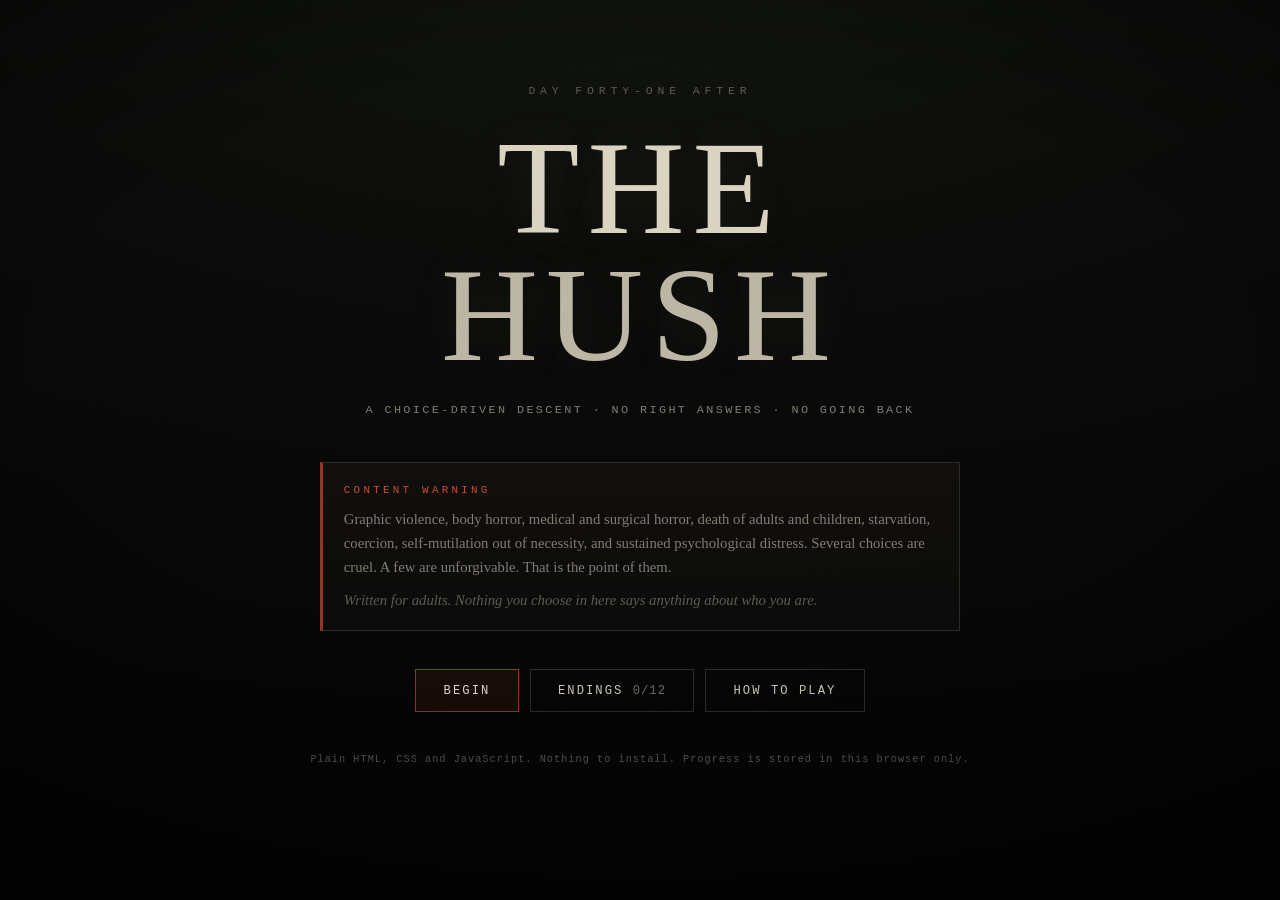
==== ZombieChoiceAdventure/index.html @ 377109f4 "Unpack initial game project Co-authored-by: AL42-M <342419090+AL42-M@users.noreply.github.com>" ====
<!DOCTYPE html>
<html lang="en">
<head>
<meta charset="utf-8" />
<meta name="viewport" content="width=device-width, initial-scale=1, viewport-fit=cover" />
<title>THE HUSH — A Zombie Apocalypse Adventure</title>
<meta name="description" content="A choice-driven survival horror narrative set forty-one days after the Hush." />
<link rel="icon" href="data:image/svg+xml,%3Csvg xmlns='http://www.w3.org/2000/svg' viewBox='0 0 32 32'%3E%3Crect width='32' height='32' fill='%230b0c0b'/%3E%3Ccircle cx='11' cy='13' r='3' fill='%23c9c2b2'/%3E%3Ccircle cx='21' cy='13' r='3' fill='%23c9c2b2'/%3E%3Cpath d='M9 22q7 4 14 0' stroke='%238b2f24' stroke-width='2.2' fill='none' stroke-linecap='round'/%3E%3C/svg%3E" />
<link rel="stylesheet" href="style.css" />
</head>
<body data-screen="title">

<div id="grain" aria-hidden="true"></div>
<div id="vignette" aria-hidden="true"></div>
<div id="pulse" aria-hidden="true"></div>

<!-- ============================== TITLE ============================== -->
<section id="title-screen" class="screen is-active" aria-label="Title screen">
  <div class="title-wrap">
    <p class="kicker">Day forty-one after</p>
    <h1 class="game-title" aria-label="The Hush">
      <span class="t-word">THE</span><span class="t-word t-hum">HUSH</span>
    </h1>
    <p class="subtitle">A choice-driven descent &middot; no right answers &middot; no going back</p>

    <div class="warning" role="note">
      <h2>Content warning</h2>
      <p>Graphic violence, body horror, medical and surgical horror, death of adults and children,
        starvation, coercion, self-mutilation out of necessity, and sustained psychological distress.
        Several choices are cruel. A few are unforgivable. That is the point of them.</p>
      <p class="warning-foot">Written for adults. Nothing you choose in here says anything about who you are.</p>
    </div>

    <div class="title-actions">
      <button id="btn-continue" class="btn btn-ghost" type="button" hidden>Continue <span class="btn-sub" id="continue-sub"></span></button>
      <button id="btn-begin" class="btn btn-primary" type="button">Begin</button>
      <button id="btn-endings-title" class="btn btn-ghost" type="button">Endings <span class="btn-sub" id="endings-count">0/12</span></button>
      <button id="btn-help-title" class="btn btn-ghost" type="button">How to play</button>
    </div>

    <p class="credit">Plain HTML, CSS and JavaScript. Nothing to install. Progress is stored in this browser only.</p>
  </div>
</section>

<!-- ============================== GAME =============================== -->
<section id="game-screen" class="screen" aria-label="Game">

  <header id="hud">
    <div class="hud-left">
      <div class="chapter" id="hud-chapter">I &mdash; The Hush</div>
      <div class="place" id="hud-place">Rosco Drug &amp; Sundry</div>
    </div>
    <div class="hud-right">
      <button class="icon-btn" id="btn-journal" type="button" title="Journal (J)">Journal</button>
      <button class="icon-btn" id="btn-keepsakes" type="button" title="Keepsakes (K)">Keepsakes</button>
      <button class="icon-btn" id="btn-sound" type="button" title="Ambience (M)" aria-pressed="false">Sound: off</button>
      <button class="icon-btn" id="btn-menu" type="button" title="Menu (Esc)">Menu</button>
    </div>
  </header>

  <div id="status" aria-label="Your condition">
    <div class="stat" data-stat="health">
      <div class="stat-head"><span class="stat-name">Body</span><span class="stat-word" id="w-health">Whole</span></div>
      <div class="meter"><i id="m-health"></i></div>
    </div>
    <div class="stat" data-stat="infection">
      <div class="stat-head"><span class="stat-name">Blood</span><span class="stat-word" id="w-infection">Clean</span></div>
      <div class="meter meter-infect"><i id="m-infection"></i></div>
    </div>
    <div class="stat" data-stat="humanity">
      <div class="stat-head"><span class="stat-name">Self</span><span class="stat-word" id="w-humanity">Still a person</span></div>
      <div class="meter meter-self"><i id="m-humanity"></i></div>
    </div>
    <div class="stat" data-stat="trauma">
      <div class="stat-head"><span class="stat-name">Weight</span><span class="stat-word" id="w-trauma">Bearable</span></div>
      <div class="meter meter-weight"><i id="m-trauma"></i></div>
    </div>
  </div>

  <div id="party-strip" aria-label="Who is still with you"></div>

  <main id="stage">
    <article id="passage" aria-live="polite"></article>
    <button id="skip-hint" class="skip-hint" type="button" hidden>click to finish the text</button>
    <nav id="choices" aria-label="Your choices"></nav>
  </main>

  <div id="toasts" aria-live="polite"></div>
</section>

<!-- ============================= ENDING ============================== -->
<section id="end-screen" class="screen" aria-label="Ending">
  <div class="end-wrap">
    <p class="end-kicker" id="end-kicker">An ending</p>
    <h2 class="end-title" id="end-title"></h2>
    <div class="end-body" id="end-body"></div>
    <div class="end-stats" id="end-stats"></div>
    <div class="end-keepsakes" id="end-keepsakes"></div>
    <div class="title-actions">
      <button class="btn btn-primary" id="btn-again" type="button">Begin again</button>
      <button class="btn btn-ghost" id="btn-rewind" type="button">Step back one choice</button>
      <button class="btn btn-ghost" id="btn-endings-end" type="button">Endings found</button>
      <button class="btn btn-ghost" id="btn-title" type="button">Title screen</button>
    </div>
  </div>
</section>

<!-- ============================= PANELS ============================== -->
<div id="overlay" class="overlay" hidden>
  <div class="panel" role="dialog" aria-modal="true" aria-labelledby="panel-title">
    <div class="panel-head">
      <h2 id="panel-title">Journal</h2>
      <button class="icon-btn" id="btn-close-panel" type="button" aria-label="Close">Close</button>
    </div>
    <div class="panel-body" id="panel-body"></div>
  </div>
</div>

<script src="audio.js"></script>
<script src="story-core.js"></script>
<script src="story-act1.js"></script>
<script src="story-act2.js"></script>
<script src="story-act3.js"></script>
<script src="story-endings.js"></script>
<script src="engine.js"></script>
</body>
</html>
---- ZombieChoiceAdventure/style.css ----
/* ============================================================
   THE HUSH — stylesheet
   Dark, grainy, clinical-rot palette. No external assets.
   ============================================================ */

:root{
  --bg:          #080908;
  --bg-2:        #0e100e;
  --panel:       #121412;
  --panel-2:     #171a17;
  --line:        #272b26;
  --line-soft:   #1d211c;

  --ink:         #cac4b5;
  --ink-bright:  #e9e3d4;
  --muted:       #7b776c;
  --muted-2:     #5a574f;

  --blood:       #8e3326;
  --blood-lit:   #c04a33;
  --rot:         #8d9a55;
  --cold:        #6f8697;
  --bruise:      #7a6186;
  --bone:        #d8d1bd;

  --serif: "Iowan Old Style", "Palatino Linotype", Palatino, "Book Antiqua", Georgia, "Times New Roman", serif;
  --mono: ui-monospace, "Cascadia Mono", "Segoe UI Mono", Consolas, "Liberation Mono", monospace;

  --ease: cubic-bezier(.22,.61,.36,1);
}

*,*::before,*::after{ box-sizing:border-box; }

/* The engine shows and hides the overlay, the skip prompt and the title buttons
   through the hidden property. Component rules below set their own display, and
   an author display always beats the user agent's [hidden] rule, so state it here. */
[hidden]{ display:none !important; }

html,body{ height:100%; }

body{
  margin:0;
  background:
    radial-gradient(130% 90% at 50% -10%, #11140f 0%, var(--bg) 58%, #040504 100%);
  background-attachment:fixed;
  color:var(--ink);
  font-family:var(--serif);
  font-size:clamp(16px, 0.62vw + 14.2px, 19px);
  line-height:1.72;
  -webkit-font-smoothing:antialiased;
  text-rendering:optimizeLegibility;
  overflow-x:hidden;
}

/* ---------------------- atmosphere layers ---------------------- */

#grain,#vignette,#pulse{ position:fixed; inset:-50px; pointer-events:none; z-index:9000; }

#grain{
  opacity:.5;
  mix-blend-mode:overlay;
  background-image:url("data:image/svg+xml;utf8,\
<svg xmlns='http://www.w3.org/2000/svg' width='220' height='220'>\
<filter id='n'><feTurbulence type='fractalNoise' baseFrequency='.85' numOctaves='3' stitchTiles='stitch'/>\
<feColorMatrix type='saturate' values='0'/></filter>\
<rect width='220' height='220' filter='url(%23n)' opacity='.42'/></svg>");
  animation:grain 900ms steps(3) infinite;
}
@keyframes grain{
  0%{ transform:translate(0,0) }
  33%{ transform:translate(-14px,9px) }
  66%{ transform:translate(11px,-7px) }
  100%{ transform:translate(0,0) }
}

#vignette{
  background:radial-gradient(118% 82% at 50% 42%, rgba(0,0,0,0) 38%, rgba(0,0,0,.62) 82%, rgba(0,0,0,.93) 100%);
  z-index:9001;
}

#pulse{ z-index:8999; opacity:0; transition:opacity .5s var(--ease); }
body.flash-blood #pulse{ background:radial-gradient(110% 80% at 50% 50%, rgba(160,36,20,0) 42%, rgba(150,30,18,.5) 100%); opacity:1; transition-duration:.08s; }
body.flash-rot   #pulse{ background:radial-gradient(110% 80% at 50% 50%, rgba(120,140,50,0) 42%, rgba(110,130,46,.42) 100%); opacity:1; transition-duration:.08s; }
body.flash-cold  #pulse{ background:radial-gradient(110% 80% at 50% 50%, rgba(60,80,110,0) 42%, rgba(55,75,105,.42) 100%); opacity:1; transition-duration:.08s; }

/* infection creep: the whole page sours as the blood turns */
body[data-infect="2"]{ filter:saturate(.9) hue-rotate(-4deg); }
body[data-infect="3"]{ filter:saturate(.78) hue-rotate(-9deg) contrast(1.04); }
body[data-infect="4"]{ filter:saturate(.62) hue-rotate(-15deg) contrast(1.09) brightness(.95); }
body[data-infect="5"]{ filter:saturate(.48) hue-rotate(-22deg) contrast(1.14) brightness(.9); }

/* ---------------------- screens ---------------------- */

.screen{ display:none; position:relative; z-index:10; }
.screen.is-active{ display:block; animation:fadein .7s var(--ease) both; }
@keyframes fadein{ from{opacity:0} to{opacity:1} }

/* ---------------------- title ---------------------- */

.title-wrap{
  max-width:46rem; margin:0 auto;
  padding:clamp(2.5rem,9vh,6rem) 1.4rem 4rem;
  text-align:center;
}
.kicker{
  font-family:var(--mono); font-size:.72rem; letter-spacing:.42em; text-transform:uppercase;
  color:var(--muted-2); margin:0 0 1.6rem;
}
.game-title{
  margin:0; font-weight:400; line-height:.92;
  font-size:clamp(3.6rem,15vw,8.4rem);
  letter-spacing:.06em;
  display:flex; flex-direction:column; align-items:center; gap:.02em;
}
.t-word{ color:var(--bone); text-shadow:0 0 44px rgba(190,180,150,.1); }
.t-hum{
  color:#b9b2a0;
  animation:hum 7s ease-in-out infinite;
}
@keyframes hum{
  0%,100%{ opacity:1; letter-spacing:.06em; text-shadow:0 0 40px rgba(190,180,150,.08) }
  47%    { opacity:.82; letter-spacing:.1em;  text-shadow:0 0 70px rgba(140,160,80,.22), 2px 0 0 rgba(140,50,35,.3), -2px 0 0 rgba(70,100,120,.25) }
}
.subtitle{
  font-family:var(--mono); font-size:.74rem; letter-spacing:.2em; text-transform:uppercase;
  color:var(--muted); margin:1.5rem 0 2.6rem;
}

.warning{
  border:1px solid var(--line); border-left:3px solid var(--blood);
  background:linear-gradient(180deg, rgba(20,16,15,.75), rgba(12,13,12,.6));
  padding:1.1rem 1.3rem; text-align:left; margin:0 auto 2.4rem; max-width:40rem;
}
.warning h2{
  margin:0 0 .55rem; font-family:var(--mono); font-size:.68rem; letter-spacing:.3em;
  text-transform:uppercase; color:var(--blood-lit); font-weight:400;
}
.warning p{ margin:0 0 .6rem; font-size:.92rem; color:var(--muted); line-height:1.6; }
.warning p:last-child{ margin-bottom:0; }
.warning-foot{ font-style:italic; color:var(--muted-2) !important; }

.title-actions{ display:flex; flex-wrap:wrap; gap:.7rem; justify-content:center; margin-bottom:2.4rem; }

.btn{
  font-family:var(--mono); font-size:.76rem; letter-spacing:.17em; text-transform:uppercase;
  padding:.85rem 1.7rem; border:1px solid var(--line); background:transparent; color:var(--ink);
  cursor:pointer; transition:all .25s var(--ease); position:relative;
}
.btn:hover,.btn:focus-visible{ border-color:var(--bone); color:var(--ink-bright); background:rgba(200,190,160,.05); outline:none; }
.btn-primary{ border-color:var(--blood); color:#e4d8cd; background:rgba(142,51,38,.14); }
.btn-primary:hover,.btn-primary:focus-visible{ background:rgba(176,62,44,.3); border-color:var(--blood-lit); color:#fff; }
.btn-sub{ opacity:.5; letter-spacing:.08em; }
.credit{ font-family:var(--mono); font-size:.64rem; letter-spacing:.1em; color:var(--muted-2); margin:0; }

/* ---------------------- hud ---------------------- */

#hud{
  position:sticky; top:0; z-index:60;
  display:flex; align-items:center; justify-content:space-between; gap:1rem;
  padding:.7rem clamp(.9rem,3vw,2rem);
  background:linear-gradient(180deg, rgba(8,9,8,.97), rgba(8,9,8,.82) 70%, rgba(8,9,8,0));
  backdrop-filter:blur(3px);
  border-bottom:1px solid var(--line-soft);
}
.chapter{
  font-family:var(--mono); font-size:.68rem; letter-spacing:.26em; text-transform:uppercase; color:var(--bone);
}
.place{ font-family:var(--mono); font-size:.62rem; letter-spacing:.12em; color:var(--muted-2); margin-top:.18rem; }
.hud-right{ display:flex; gap:.4rem; flex-shrink:0; }

.icon-btn{
  font-family:var(--mono); font-size:.6rem; letter-spacing:.14em; text-transform:uppercase;
  background:transparent; border:1px solid var(--line); color:var(--muted);
  padding:.42rem .62rem; cursor:pointer; transition:all .2s var(--ease); white-space:nowrap;
}
.icon-btn:hover,.icon-btn:focus-visible{ color:var(--ink-bright); border-color:var(--muted); outline:none; }
.icon-btn[aria-pressed="true"]{ color:var(--rot); border-color:var(--rot); }

/* ---------------------- status meters ---------------------- */

#status{
  display:grid; grid-template-columns:repeat(4,1fr); gap:.75rem;
  padding:.75rem clamp(.9rem,3vw,2rem) .4rem;
  max-width:78rem; margin:0 auto;
}
.stat-head{ display:flex; justify-content:space-between; align-items:baseline; gap:.4rem; margin-bottom:.28rem; }
.stat-name{ font-family:var(--mono); font-size:.56rem; letter-spacing:.24em; text-transform:uppercase; color:var(--muted-2); }
.stat-word{
  font-family:var(--mono); font-size:.58rem; letter-spacing:.06em; color:var(--muted);
  text-align:right; overflow:hidden; text-overflow:ellipsis; white-space:nowrap;
}
.meter{ height:3px; background:var(--line-soft); overflow:hidden; }
.meter > i{ display:block; height:100%; width:100%; background:var(--bone); transition:width .9s var(--ease), background .9s var(--ease); }
.meter-infect > i{ width:0%; background:var(--rot); }
.meter-self   > i{ width:72%; background:var(--cold); }
.meter-weight > i{ width:8%;  background:var(--bruise); }

.stat[data-low="true"] .stat-word{ color:var(--blood-lit); }
.stat[data-high="true"] .stat-word{ color:var(--rot); }
.stat.bump .meter > i{ box-shadow:0 0 12px currentColor; }

/* ---------------------- party ---------------------- */

#party-strip{
  display:flex; flex-wrap:wrap; gap:.4rem;
  padding:.5rem clamp(.9rem,3vw,2rem) 0;
  max-width:78rem; margin:0 auto;
}
.pc{
  font-family:var(--mono); font-size:.56rem; letter-spacing:.14em; text-transform:uppercase;
  border:1px solid var(--line-soft); padding:.26rem .55rem; color:var(--muted-2);
  display:flex; align-items:center; gap:.4rem;
}
.pc .dot{ width:5px; height:5px; border-radius:50%; background:var(--muted-2); flex-shrink:0; }
.pc[data-state="alive"]{ color:var(--ink); border-color:var(--line); }
.pc[data-state="alive"] .dot{ background:var(--rot); box-shadow:0 0 6px var(--rot); }
.pc[data-state="hurt"]{ color:#b98f7e; border-color:#3a2a25; }
.pc[data-state="hurt"] .dot{ background:var(--blood-lit); box-shadow:0 0 6px var(--blood); }
.pc[data-state="dead"]{ color:var(--muted-2); text-decoration:line-through; opacity:.5; }
.pc[data-state="dead"] .dot{ background:#000; border:1px solid var(--muted-2); }
.pc[data-state="gone"]{ color:var(--muted-2); opacity:.55; font-style:italic; }

/* ---------------------- stage / passage ---------------------- */

#stage{ max-width:40rem; margin:0 auto; padding:1.6rem clamp(1.1rem,4vw,2rem) 5rem; }

#passage p{
  margin:0 0 1.15rem;
  animation:rise .85s var(--ease) both;
}
@keyframes rise{ from{opacity:0; transform:translateY(9px); filter:blur(2px)} to{opacity:1; transform:none; filter:none} }

#passage p.lede::first-letter{
  float:left; font-size:3.3rem; line-height:.84; padding:.12em .12em 0 0; color:var(--bone);
}
#passage .sep{
  text-align:center; color:var(--muted-2); letter-spacing:1.2em; margin:1.8rem 0; font-size:.7rem;
}
#passage .said{ color:var(--ink-bright); }
#passage .whisper{
  display:block; font-style:italic; color:var(--bruise); opacity:.85;
  border-left:2px solid rgba(122,97,134,.35); padding-left:.9rem; margin-left:-.1rem;
  font-size:.95em;
}
#passage .hum{
  display:block; font-family:var(--mono); font-size:.8rem; letter-spacing:.5em;
  color:var(--rot); opacity:.55; text-align:center; margin:1.4rem 0;
  animation:humtext 4s ease-in-out infinite;
}
@keyframes humtext{ 0%,100%{opacity:.35} 50%{opacity:.8} }
#passage .wound{ color:var(--blood-lit); }
#passage .cold{ color:var(--cold); }
#passage .note{
  display:block; font-family:var(--mono); font-size:.76rem; letter-spacing:.04em;
  color:var(--muted); border:1px solid var(--line-soft); padding:.7rem .9rem; margin:1.4rem 0;
  background:rgba(255,255,255,.012); line-height:1.55;
}
#passage em{ color:var(--ink-bright); }

.skip-hint{
  display:block; width:100%; margin:0 0 1rem;
  font-family:var(--mono); font-size:.58rem; letter-spacing:.2em; text-transform:uppercase;
  color:var(--muted-2); background:transparent; border:0; border-top:1px dashed var(--line-soft);
  padding:.6rem 0 0; cursor:pointer; text-align:center;
}
.skip-hint:hover{ color:var(--ink); }

/* ---------------------- choices ---------------------- */

#choices{ display:flex; flex-direction:column; gap:.55rem; margin-top:2rem; }
#choices.is-hidden{ opacity:0; pointer-events:none; }

.choice{
  position:relative; text-align:left; width:100%;
  display:flex; align-items:flex-start; gap:.85rem;
  font-family:var(--serif); font-size:.97rem; line-height:1.5; color:var(--ink);
  background:linear-gradient(90deg, rgba(255,255,255,.028), rgba(255,255,255,0) 70%);
  border:1px solid var(--line-soft); border-left:2px solid var(--line);
  padding:.85rem 1.05rem; cursor:pointer;
  transition:border-color .22s var(--ease), background .22s var(--ease), transform .22s var(--ease), color .22s var(--ease);
  animation:choicein .5s var(--ease) both;
}
@keyframes choicein{ from{opacity:0; transform:translateX(-7px)} to{opacity:1; transform:none} }
.choice:hover,.choice:focus-visible{
  border-left-color:var(--bone); color:var(--ink-bright);
  background:linear-gradient(90deg, rgba(255,255,255,.075), rgba(255,255,255,0) 80%);
  transform:translateX(3px); outline:none;
}
.choice .key{
  font-family:var(--mono); font-size:.62rem; color:var(--muted-2); flex-shrink:0;
  border:1px solid var(--line); width:1.5rem; height:1.5rem; line-height:1.38rem;
  text-align:center; margin-top:.08rem; transition:all .22s var(--ease);
}
.choice:hover .key,.choice:focus-visible .key{ color:var(--bone); border-color:var(--muted); }
.choice .label{ flex:1; }
.choice .hint{
  display:block; font-family:var(--mono); font-size:.64rem; letter-spacing:.09em;
  color:var(--muted-2); margin-top:.35rem; text-transform:uppercase;
}

.choice--cruel{ border-left-color:#4a1f18; }
.choice--cruel:hover,.choice--cruel:focus-visible{ border-left-color:var(--blood-lit); background:linear-gradient(90deg, rgba(142,51,38,.16), rgba(255,255,255,0) 80%); }
.choice--cruel .hint{ color:#7e4034; }

.choice--kind{ border-left-color:#243a44; }
.choice--kind:hover,.choice--kind:focus-visible{ border-left-color:var(--cold); background:linear-gradient(90deg, rgba(111,134,151,.14), rgba(255,255,255,0) 80%); }

.choice--risk{ border-left-color:#4a4420; }
.choice--risk:hover,.choice--risk:focus-visible{ border-left-color:#b09a44; background:linear-gradient(90deg, rgba(176,154,68,.14), rgba(255,255,255,0) 80%); }

.choice--rot{ border-left-color:#3d4426; }
.choice--rot:hover,.choice--rot:focus-visible{ border-left-color:var(--rot); background:linear-gradient(90deg, rgba(141,154,85,.15), rgba(255,255,255,0) 80%); }
.choice--rot .label{ font-style:italic; }

.choice--locked{
  cursor:not-allowed; color:var(--muted-2); opacity:.55; border-left-color:var(--line-soft);
  background:none;
}
.choice--locked:hover{ transform:none; border-left-color:var(--line-soft); color:var(--muted-2); background:none; }
.choice--locked .hint{ color:#6a4a44; }

/* ---------------------- toasts ---------------------- */

#toasts{
  position:fixed; right:clamp(.7rem,3vw,1.6rem); bottom:clamp(.7rem,3vw,1.6rem);
  z-index:200; display:flex; flex-direction:column; gap:.4rem; align-items:flex-end;
  pointer-events:none; max-width:min(21rem,80vw);
}
.toast{
  font-family:var(--mono); font-size:.64rem; letter-spacing:.1em; text-transform:uppercase;
  background:rgba(16,18,16,.95); border:1px solid var(--line); border-left:2px solid var(--muted);
  padding:.5rem .8rem; color:var(--ink);
  animation:toastin .4s var(--ease) both;
  backdrop-filter:blur(4px); text-align:right;
}
@keyframes toastin{ from{opacity:0; transform:translateX(16px)} to{opacity:1; transform:none} }
.toast.out{ animation:toastout .5s var(--ease) both; }
@keyframes toastout{ to{opacity:0; transform:translateX(16px)} }
.toast--bad{ border-left-color:var(--blood-lit); color:#d9b1a4; }
.toast--rot{ border-left-color:var(--rot); color:#c3cb9b; }
.toast--good{ border-left-color:var(--cold); color:#b6c8d4; }
.toast--item{ border-left-color:var(--bone); color:var(--bone); }
.toast--weight{ border-left-color:var(--bruise); color:#c0abc9; }

/* ---------------------- ending ---------------------- */

.end-wrap{ max-width:40rem; margin:0 auto; padding:clamp(3rem,11vh,7rem) clamp(1.1rem,4vw,2rem) 5rem; }
.end-kicker{
  font-family:var(--mono); font-size:.64rem; letter-spacing:.42em; text-transform:uppercase;
  color:var(--muted-2); margin:0 0 .9rem;
}
.end-title{
  font-size:clamp(2rem,6.5vw,3.4rem); font-weight:400; line-height:1.1; margin:0 0 2rem;
  color:var(--bone); letter-spacing:.02em;
}
.end-body p{ margin:0 0 1.15rem; animation:rise .9s var(--ease) both; }
.end-body .sep{ text-align:center; color:var(--muted-2); letter-spacing:1.2em; margin:1.8rem 0; font-size:.7rem; }
.end-body .hum{ display:block; font-family:var(--mono); font-size:.8rem; letter-spacing:.5em; color:var(--rot); opacity:.6; text-align:center; margin:1.4rem 0; }
.end-stats{
  border-top:1px solid var(--line-soft); border-bottom:1px solid var(--line-soft);
  padding:1.1rem 0; margin:2.4rem 0;
  display:grid; grid-template-columns:repeat(auto-fit,minmax(9rem,1fr)); gap:.9rem;
  font-family:var(--mono); font-size:.64rem; letter-spacing:.1em;
}
.end-stats div span{ display:block; color:var(--muted-2); text-transform:uppercase; font-size:.56rem; letter-spacing:.2em; margin-bottom:.22rem; }
.end-stats div b{ font-weight:400; color:var(--ink); }

/* ---------------------- overlay panel ---------------------- */

.overlay{
  position:fixed; inset:0; z-index:500; background:rgba(4,5,4,.86);
  display:flex; align-items:center; justify-content:center; padding:1rem;
  backdrop-filter:blur(5px); animation:fadein .3s var(--ease) both;
}
.panel{
  background:var(--panel); border:1px solid var(--line);
  width:min(42rem,100%); max-height:86vh; display:flex; flex-direction:column;
  box-shadow:0 30px 90px rgba(0,0,0,.8);
}
.panel-head{
  display:flex; align-items:center; justify-content:space-between; gap:1rem;
  padding:.9rem 1.2rem; border-bottom:1px solid var(--line-soft); flex-shrink:0;
}
.panel-head h2{
  margin:0; font-family:var(--mono); font-size:.7rem; letter-spacing:.3em; text-transform:uppercase;
  color:var(--bone); font-weight:400;
}
.panel-body{ overflow-y:auto; padding:1.2rem; }

.panel-body h3{
  font-family:var(--mono); font-size:.62rem; letter-spacing:.26em; text-transform:uppercase;
  color:var(--muted-2); font-weight:400; margin:1.6rem 0 .7rem; border-bottom:1px solid var(--line-soft); padding-bottom:.4rem;
}
.panel-body h3:first-child{ margin-top:0; }
.panel-body p{ margin:0 0 .85rem; font-size:.92rem; }
.panel-body ul{ margin:0 0 1rem; padding-left:1.1rem; }
.panel-body li{ margin-bottom:.45rem; font-size:.9rem; }

.menu-list{ display:flex; flex-direction:column; gap:.5rem; }
.menu-list .btn{ width:100%; text-align:left; }

.jrow{ border-left:2px solid var(--line); padding:.1rem 0 1.1rem 1rem; margin-bottom:.2rem; }
.jrow .jhead{
  font-family:var(--mono); font-size:.56rem; letter-spacing:.22em; text-transform:uppercase;
  color:var(--muted-2); margin-bottom:.3rem;
}
.jrow .jtext{ font-size:.88rem; color:var(--muted); margin-bottom:.4rem; line-height:1.55; }
.jrow .jchoice{ font-size:.86rem; color:var(--bone); font-style:italic; }
.jrow .jchoice::before{ content:"› "; color:var(--blood-lit); font-style:normal; }

.ending-card{
  border:1px solid var(--line-soft); border-left:2px solid var(--line); padding:.8rem 1rem; margin-bottom:.6rem;
}
.ending-card.found{ border-left-color:var(--blood); }
.ending-card h4{
  margin:0 0 .3rem; font-size:1rem; font-weight:400; color:var(--bone); font-family:var(--serif);
}
.ending-card.locked h4{ color:var(--muted-2); font-family:var(--mono); font-size:.8rem; letter-spacing:.3em; }
.ending-card p{ margin:0; font-size:.82rem; color:var(--muted); font-style:italic; }
.ending-card .etag{
  font-family:var(--mono); font-size:.54rem; letter-spacing:.2em; text-transform:uppercase;
  color:var(--muted-2); display:block; margin-bottom:.35rem;
}

/* ---------------------- keepsakes ---------------------- */

.keep-intro{ font-size:.86rem; color:var(--muted); font-style:italic; margin:0 0 1.3rem; line-height:1.62; }

.keepsake{
  border:1px solid var(--line-soft); border-left:2px solid var(--bruise);
  padding:.85rem 1rem; margin-bottom:.7rem;
  background:linear-gradient(90deg, rgba(122,97,134,.055), rgba(255,255,255,0) 72%);
}
.keepsake h4{
  margin:0 0 .22rem; font-size:1rem; font-weight:400; color:var(--bone); font-family:var(--serif);
}
.keepsake .keep-of{
  font-family:var(--mono); font-size:.56rem; letter-spacing:.22em; text-transform:uppercase;
  color:var(--bruise); margin-bottom:.55rem;
}
.keepsake .keep-desc{ margin:0 0 .5rem; font-size:.86rem; color:var(--muted); line-height:1.6; }
.keepsake .keep-desc em{ color:var(--ink-bright); font-style:italic; }
.keepsake .keep-note{
  margin:0 0 .55rem; font-size:.84rem; color:var(--ink); font-style:italic;
  border-left:1px dashed var(--line); padding-left:.8rem;
}
.keepsake .keep-day{
  font-family:var(--mono); font-size:.54rem; letter-spacing:.2em; text-transform:uppercase;
  color:var(--muted-2);
}

.toast--keepsake{ border-left-color:var(--bruise); color:#c7b4cf; }

.end-keepsakes{ margin:0 0 2.4rem; }
.end-keepsakes h3{
  font-family:var(--mono); font-size:.6rem; letter-spacing:.26em; text-transform:uppercase;
  color:var(--muted-2); font-weight:400; margin:0 0 .9rem;
}
.end-keep{ border-left:2px solid var(--bruise); padding:.1rem 0 .1rem .9rem; margin-bottom:.65rem; }
.end-keep b{ display:block; font-weight:400; color:var(--bone); font-size:.95rem; }
.end-keep span{
  font-family:var(--mono); font-size:.56rem; letter-spacing:.18em; text-transform:uppercase;
  color:var(--muted-2);
}

kbd{
  font-family:var(--mono); font-size:.72em; border:1px solid var(--line); padding:.1em .4em;
  color:var(--bone); background:var(--panel-2);
}

/* ---------------------- responsive ---------------------- */

@media (max-width:720px){
  #status{ grid-template-columns:repeat(2,1fr); gap:.6rem .9rem; }
  #hud{ flex-wrap:wrap; }
  .hud-right{ width:100%; justify-content:flex-start; }
  .game-title{ letter-spacing:.03em; }
  #stage{ padding-bottom:3.5rem; }
  .choice{ font-size:.95rem; }
}

@media (prefers-reduced-motion:reduce){
  #grain{ animation:none; opacity:.34; }
  .t-hum,#passage .hum{ animation:none; }
  *{ animation-duration:.01ms !important; transition-duration:.01ms !important; }
}

/* thin scrollbars */
*::-webkit-scrollbar{ width:9px; height:9px; }
*::-webkit-scrollbar-track{ background:var(--bg-2); }
*::-webkit-scrollbar-thumb{ background:var(--line); border:2px solid var(--bg-2); }
*::-webkit-scrollbar-thumb:hover{ background:var(--muted-2); }

::selection{ background:rgba(142,51,38,.45); color:#fff; }
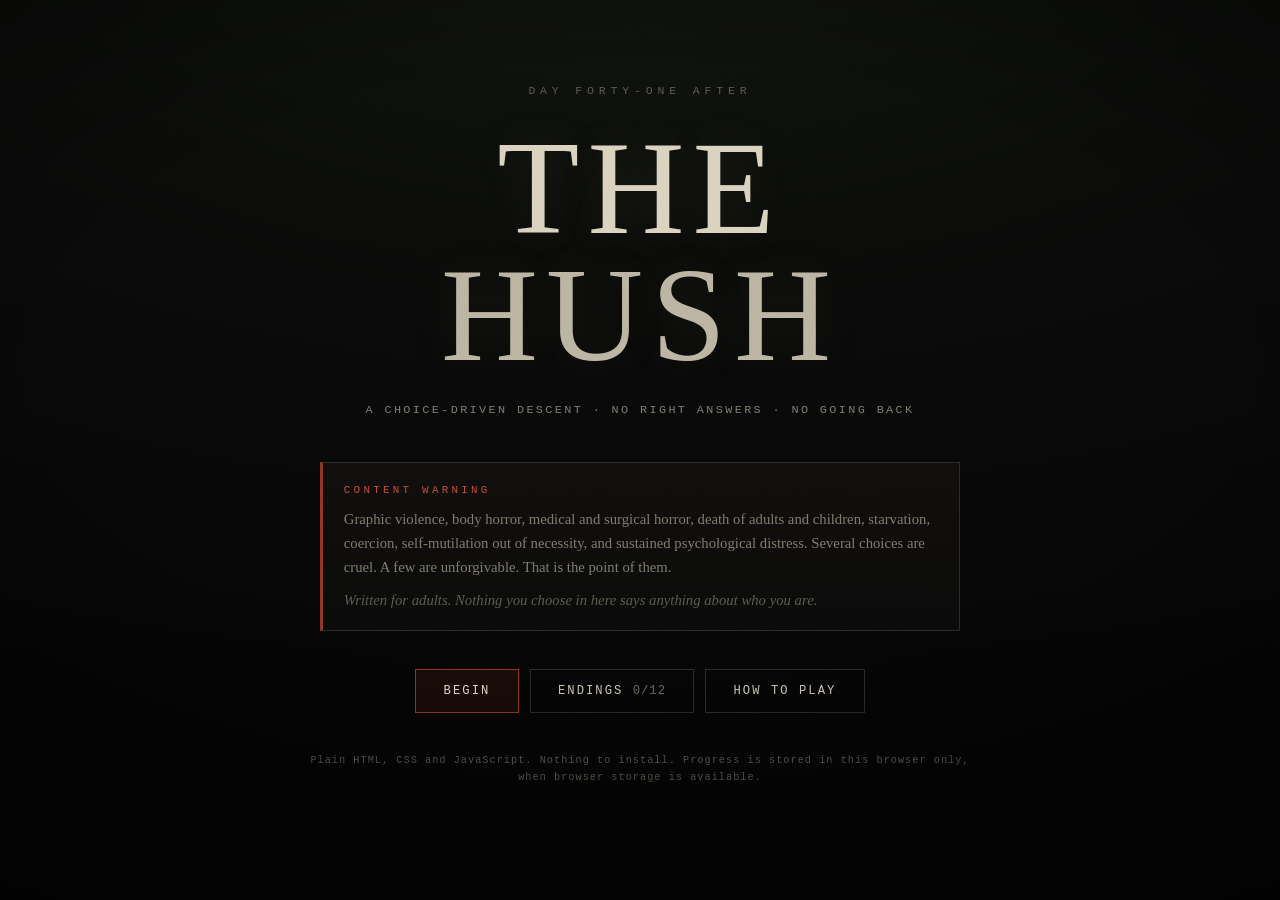
==== commit d9b14303: "Fix narrow phone controls and scrolled infection panels Co-authored-by: AL42-M <342419090+AL42-M@use" ====
--- a/ZombieChoiceAdventure/index.html
+++ b/ZombieChoiceAdventure/index.html
@@ -38,7 +38,8 @@
       <button id="btn-help-title" class="btn btn-ghost" type="button">How to play</button>
     </div>
 
-    <p class="credit">Plain HTML, CSS and JavaScript. Nothing to install. Progress is stored in this browser only.</p>
+    <p class="credit">Plain HTML, CSS and JavaScript. Nothing to install. Progress is stored in this browser only, when browser storage is available.</p>
+    <noscript><p class="warning">JavaScript is required to play. Open the game in a full browser with JavaScript enabled, not a file preview.</p></noscript>
   </div>
 </section>
 
@@ -81,7 +82,7 @@
 
   <main id="stage">
     <article id="passage" aria-live="polite"></article>
-    <button id="skip-hint" class="skip-hint" type="button" hidden>click to finish the text</button>
+    <button id="skip-hint" class="skip-hint" type="button" hidden>tap or click to finish the text</button>
     <nav id="choices" aria-label="Your choices"></nav>
   </main>
 
--- a/ZombieChoiceAdventure/style.css
+++ b/ZombieChoiceAdventure/style.css
@@ -40,6 +40,7 @@
 
 body{
   margin:0;
+  padding:env(safe-area-inset-top, 0px) env(safe-area-inset-right, 0px) env(safe-area-inset-bottom, 0px) env(safe-area-inset-left, 0px);
   background:
     radial-gradient(130% 90% at 50% -10%, #11140f 0%, var(--bg) 58%, #040504 100%);
   background-attachment:fixed;
@@ -52,6 +53,8 @@
   overflow-x:hidden;
 }
 
+button{ min-height:44px; touch-action:manipulation; }
+
 /* ---------------------- atmosphere layers ---------------------- */
 
 #grain,#vignette,#pulse{ position:fixed; inset:-50px; pointer-events:none; z-index:9000; }
@@ -83,11 +86,13 @@
 body.flash-rot   #pulse{ background:radial-gradient(110% 80% at 50% 50%, rgba(120,140,50,0) 42%, rgba(110,130,46,.42) 100%); opacity:1; transition-duration:.08s; }
 body.flash-cold  #pulse{ background:radial-gradient(110% 80% at 50% 50%, rgba(60,80,110,0) 42%, rgba(55,75,105,.42) 100%); opacity:1; transition-duration:.08s; }
 
-/* infection creep: the whole page sours as the blood turns */
-body[data-infect="2"]{ filter:saturate(.9) hue-rotate(-4deg); }
-body[data-infect="3"]{ filter:saturate(.78) hue-rotate(-9deg) contrast(1.04); }
-body[data-infect="4"]{ filter:saturate(.62) hue-rotate(-15deg) contrast(1.09) brightness(.95); }
-body[data-infect="5"]{ filter:saturate(.48) hue-rotate(-22deg) contrast(1.14) brightness(.9); }
+/* Keep infection filters off ancestors of fixed panels and notifications:
+   a filtered body makes those elements scroll with the document. */
+body[data-infect="2"]{ --infection-filter:saturate(.9) hue-rotate(-4deg); }
+body[data-infect="3"]{ --infection-filter:saturate(.78) hue-rotate(-9deg) contrast(1.04); }
+body[data-infect="4"]{ --infection-filter:saturate(.62) hue-rotate(-15deg) contrast(1.09) brightness(.95); }
+body[data-infect="5"]{ --infection-filter:saturate(.48) hue-rotate(-22deg) contrast(1.14) brightness(.9); }
+.title-wrap,#hud,#status,#party-strip,#stage,.end-wrap{ filter:var(--infection-filter, none); }
 
 /* ---------------------- screens ---------------------- */
 
@@ -155,7 +160,7 @@
 /* ---------------------- hud ---------------------- */
 
 #hud{
-  position:sticky; top:0; z-index:60;
+  position:sticky; top:env(safe-area-inset-top, 0px); z-index:60;
   display:flex; align-items:center; justify-content:space-between; gap:1rem;
   padding:.7rem clamp(.9rem,3vw,2rem);
   background:linear-gradient(180deg, rgba(8,9,8,.97), rgba(8,9,8,.82) 70%, rgba(8,9,8,0));
@@ -166,12 +171,13 @@
   font-family:var(--mono); font-size:.68rem; letter-spacing:.26em; text-transform:uppercase; color:var(--bone);
 }
 .place{ font-family:var(--mono); font-size:.62rem; letter-spacing:.12em; color:var(--muted-2); margin-top:.18rem; }
-.hud-right{ display:flex; gap:.4rem; flex-shrink:0; }
+.hud-left{ min-width:0; overflow-wrap:anywhere; }
+.hud-right{ display:flex; flex-wrap:wrap; gap:.4rem; flex-shrink:0; }
 
 .icon-btn{
   font-family:var(--mono); font-size:.6rem; letter-spacing:.14em; text-transform:uppercase;
   background:transparent; border:1px solid var(--line); color:var(--muted);
-  padding:.42rem .62rem; cursor:pointer; transition:all .2s var(--ease); white-space:nowrap;
+  padding:.42rem .62rem; cursor:pointer; transition:all .2s var(--ease);
 }
 .icon-btn:hover,.icon-btn:focus-visible{ color:var(--ink-bright); border-color:var(--muted); outline:none; }
 .icon-btn[aria-pressed="true"]{ color:var(--rot); border-color:var(--rot); }
@@ -292,7 +298,7 @@
   text-align:center; margin-top:.08rem; transition:all .22s var(--ease);
 }
 .choice:hover .key,.choice:focus-visible .key{ color:var(--bone); border-color:var(--muted); }
-.choice .label{ flex:1; }
+.choice .label{ flex:1; min-width:0; overflow-wrap:anywhere; }
 .choice .hint{
   display:block; font-family:var(--mono); font-size:.64rem; letter-spacing:.09em;
   color:var(--muted-2); margin-top:.35rem; text-transform:uppercase;
@@ -323,6 +329,8 @@
 
 #toasts{
   position:fixed; right:clamp(.7rem,3vw,1.6rem); bottom:clamp(.7rem,3vw,1.6rem);
+  right:calc(clamp(.7rem,3vw,1.6rem) + env(safe-area-inset-right, 0px));
+  bottom:calc(clamp(.7rem,3vw,1.6rem) + env(safe-area-inset-bottom, 0px));
   z-index:200; display:flex; flex-direction:column; gap:.4rem; align-items:flex-end;
   pointer-events:none; max-width:min(21rem,80vw);
 }
@@ -370,11 +378,12 @@
 .overlay{
   position:fixed; inset:0; z-index:500; background:rgba(4,5,4,.86);
   display:flex; align-items:center; justify-content:center; padding:1rem;
+  padding:calc(1rem + env(safe-area-inset-top, 0px)) calc(1rem + env(safe-area-inset-right, 0px)) calc(1rem + env(safe-area-inset-bottom, 0px)) calc(1rem + env(safe-area-inset-left, 0px));
   backdrop-filter:blur(5px); animation:fadein .3s var(--ease) both;
 }
 .panel{
   background:var(--panel); border:1px solid var(--line);
-  width:min(42rem,100%); max-height:86vh; display:flex; flex-direction:column;
+  width:min(42rem,100%); max-height:86vh; max-height:min(86dvh,100%); display:flex; flex-direction:column;
   box-shadow:0 30px 90px rgba(0,0,0,.8);
 }
 .panel-head{
@@ -385,7 +394,7 @@
   margin:0; font-family:var(--mono); font-size:.7rem; letter-spacing:.3em; text-transform:uppercase;
   color:var(--bone); font-weight:400;
 }
-.panel-body{ overflow-y:auto; padding:1.2rem; }
+.panel-body{ min-height:0; overflow-y:auto; overscroll-behavior:contain; padding:1.2rem; }
 
 .panel-body h3{
   font-family:var(--mono); font-size:.62rem; letter-spacing:.26em; text-transform:uppercase;
@@ -479,6 +488,11 @@
   .choice{ font-size:.95rem; }
 }
 
+@media (hover:none) and (pointer:coarse){
+  body{ background-attachment:scroll; }
+  #grain{ animation:none; opacity:.34; }
+}
+
 @media (prefers-reduced-motion:reduce){
   #grain{ animation:none; opacity:.34; }
   .t-hum,#passage .hum{ animation:none; }
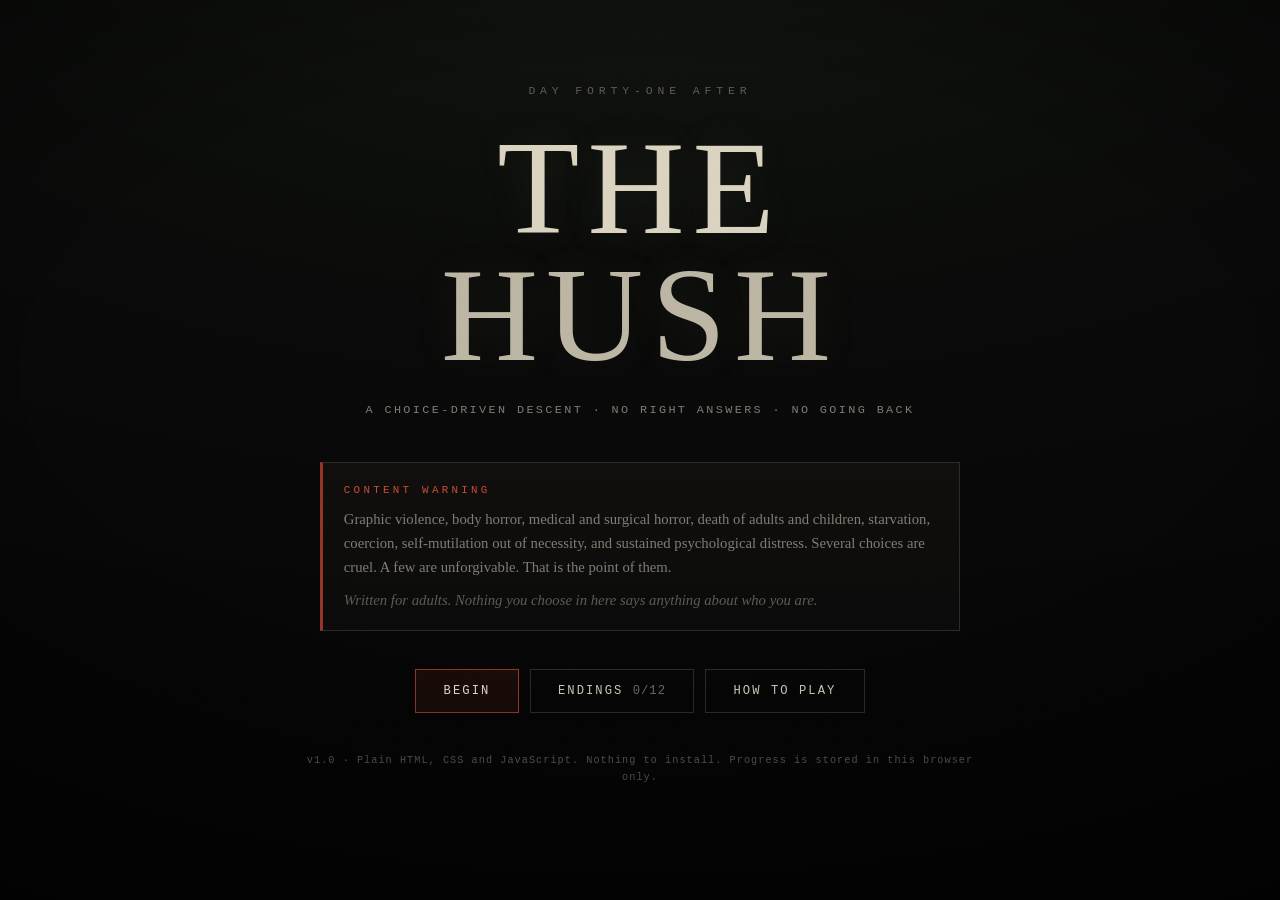
==== commit 86d27f27: "Label existing game as v1.0 Co-authored-by: Copilot App <223556219+Copilot@users.noreply.github.com>" ====
--- a/ZombieChoiceAdventure/index.html
+++ b/ZombieChoiceAdventure/index.html
@@ -38,8 +38,7 @@
       <button id="btn-help-title" class="btn btn-ghost" type="button">How to play</button>
     </div>
 
-    <p class="credit">Plain HTML, CSS and JavaScript. Nothing to install. Progress is stored in this browser only, when browser storage is available.</p>
-    <noscript><p class="warning">JavaScript is required to play. Open the game in a full browser with JavaScript enabled, not a file preview.</p></noscript>
+    <p class="credit">v1.0 &middot; Plain HTML, CSS and JavaScript. Nothing to install. Progress is stored in this browser only.</p>
   </div>
 </section>
 
@@ -82,7 +81,7 @@
 
   <main id="stage">
     <article id="passage" aria-live="polite"></article>
-    <button id="skip-hint" class="skip-hint" type="button" hidden>tap or click to finish the text</button>
+    <button id="skip-hint" class="skip-hint" type="button" hidden>click to finish the text</button>
     <nav id="choices" aria-label="Your choices"></nav>
   </main>
 
--- a/ZombieChoiceAdventure/style.css
+++ b/ZombieChoiceAdventure/style.css
@@ -147,6 +147,7 @@
 .title-actions{ display:flex; flex-wrap:wrap; gap:.7rem; justify-content:center; margin-bottom:2.4rem; }
 
 .btn{
+  max-width:100%; overflow-wrap:anywhere;
   font-family:var(--mono); font-size:.76rem; letter-spacing:.17em; text-transform:uppercase;
   padding:.85rem 1.7rem; border:1px solid var(--line); background:transparent; color:var(--ink);
   cursor:pointer; transition:all .25s var(--ease); position:relative;
@@ -185,7 +186,7 @@
 /* ---------------------- status meters ---------------------- */
 
 #status{
-  display:grid; grid-template-columns:repeat(4,1fr); gap:.75rem;
+  display:grid; grid-template-columns:repeat(4,minmax(0,1fr)); gap:.75rem;
   padding:.75rem clamp(.9rem,3vw,2rem) .4rem;
   max-width:78rem; margin:0 auto;
 }
@@ -387,10 +388,11 @@
   box-shadow:0 30px 90px rgba(0,0,0,.8);
 }
 .panel-head{
-  display:flex; align-items:center; justify-content:space-between; gap:1rem;
+  display:flex; flex-wrap:wrap; align-items:center; justify-content:space-between; gap:1rem;
   padding:.9rem 1.2rem; border-bottom:1px solid var(--line-soft); flex-shrink:0;
 }
 .panel-head h2{
+  min-width:0; overflow-wrap:anywhere;
   margin:0; font-family:var(--mono); font-size:.7rem; letter-spacing:.3em; text-transform:uppercase;
   color:var(--bone); font-weight:400;
 }
@@ -480,7 +482,7 @@
 /* ---------------------- responsive ---------------------- */
 
 @media (max-width:720px){
-  #status{ grid-template-columns:repeat(2,1fr); gap:.6rem .9rem; }
+  #status{ grid-template-columns:repeat(2,minmax(0,1fr)); gap:.6rem .9rem; }
   #hud{ flex-wrap:wrap; }
   .hud-right{ width:100%; justify-content:flex-start; }
   .game-title{ letter-spacing:.03em; }
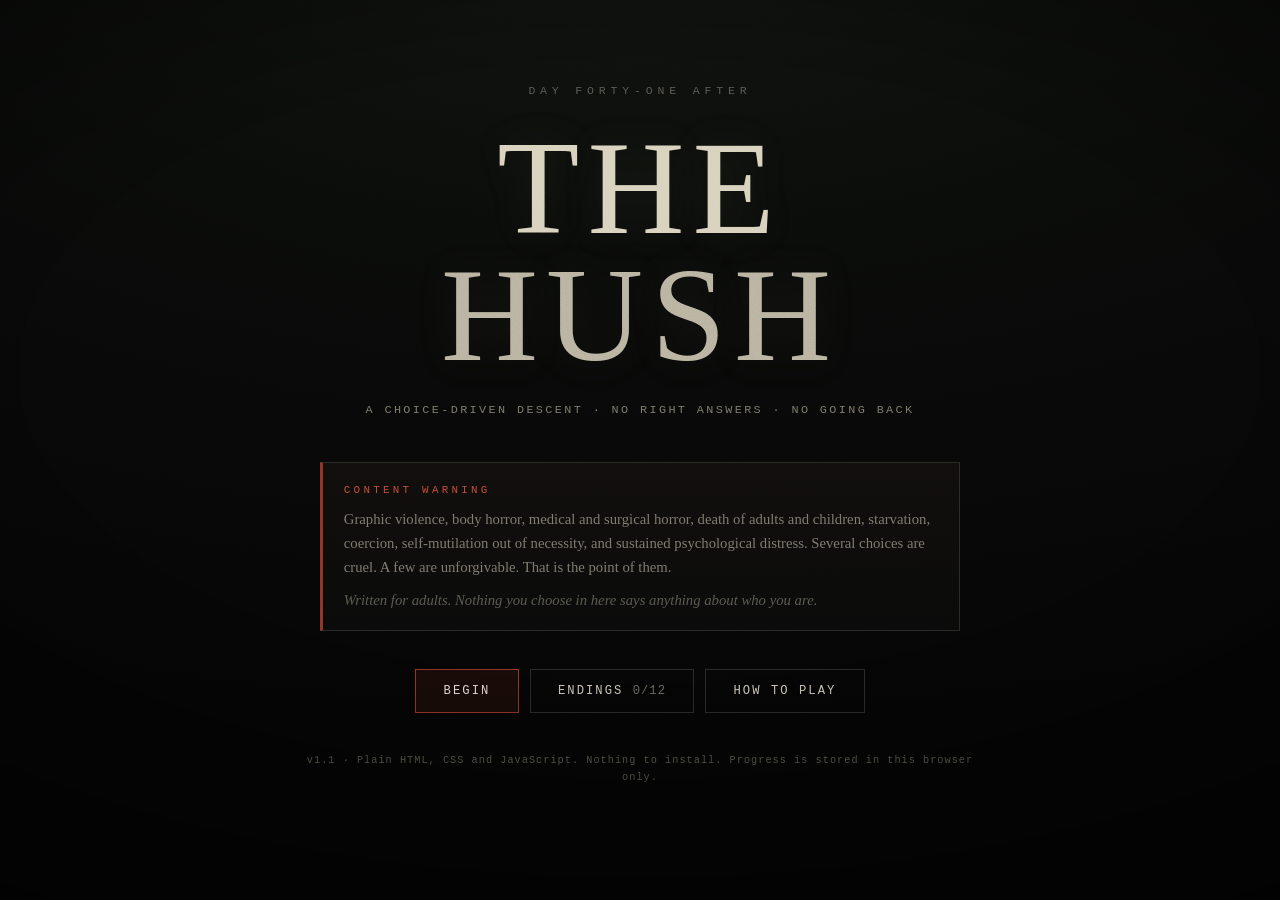
==== commit 421579d1: "Require permission for local repository copies in v1.1 Co-authored-by: Copilot App <223556219+Copilo" ====
--- a/ZombieChoiceAdventure/index.html
+++ b/ZombieChoiceAdventure/index.html
@@ -38,7 +38,7 @@
       <button id="btn-help-title" class="btn btn-ghost" type="button">How to play</button>
     </div>
 
-    <p class="credit">v1.0 &middot; Plain HTML, CSS and JavaScript. Nothing to install. Progress is stored in this browser only.</p>
+    <p class="credit">v1.1 &middot; Plain HTML, CSS and JavaScript. Nothing to install. Progress is stored in this browser only.</p>
   </div>
 </section>
 
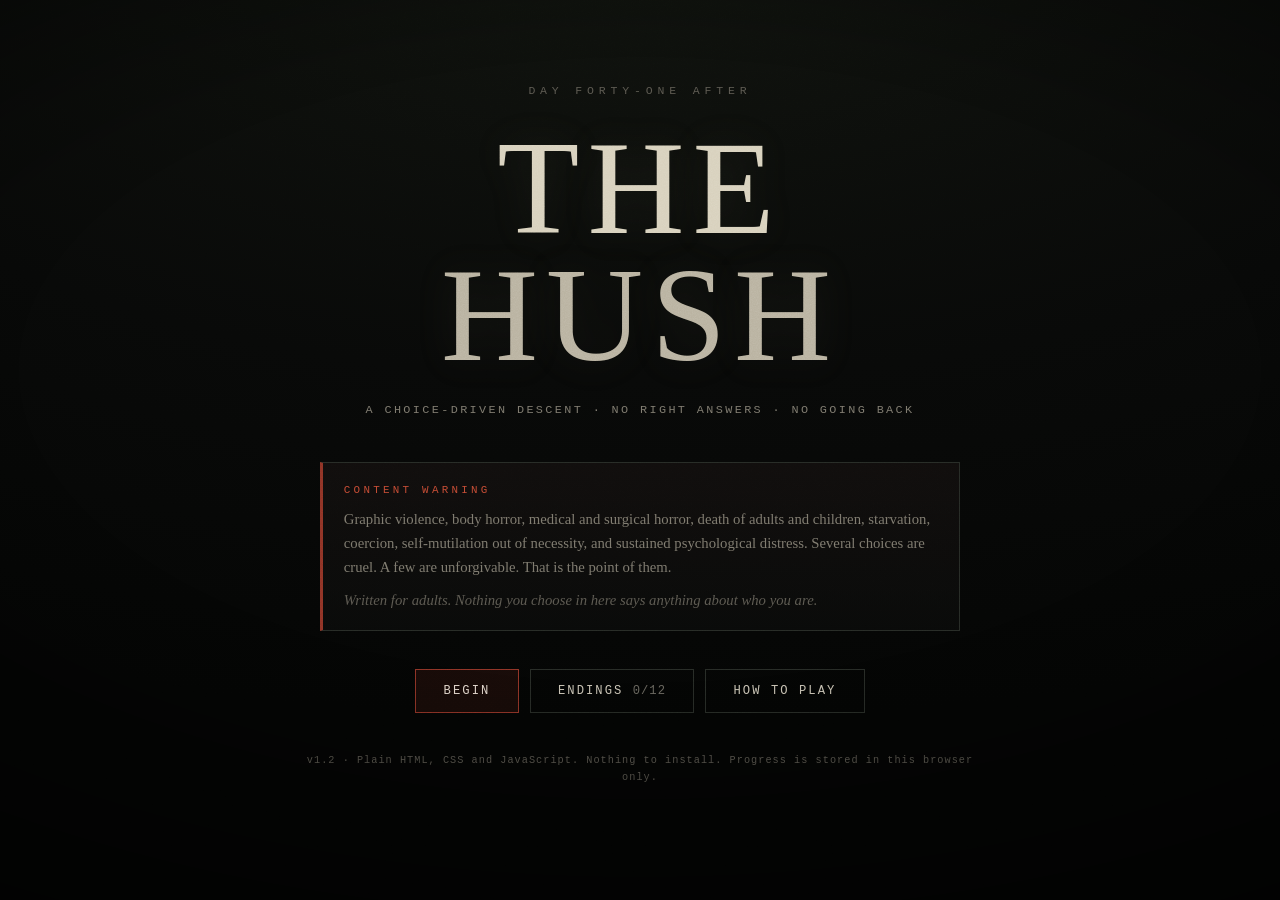
==== commit 2d76cd13: "Document v1.2 story revision and validate continuation Co-authored-by: AL42-M <342419090+AL42-M@user" ====
--- a/ZombieChoiceAdventure/index.html
+++ b/ZombieChoiceAdventure/index.html
@@ -38,7 +38,7 @@
       <button id="btn-help-title" class="btn btn-ghost" type="button">How to play</button>
     </div>
 
-    <p class="credit">v1.1 &middot; Plain HTML, CSS and JavaScript. Nothing to install. Progress is stored in this browser only.</p>
+    <p class="credit">v1.2 &middot; Plain HTML, CSS and JavaScript. Nothing to install. Progress is stored in this browser only.</p>
   </div>
 </section>
 
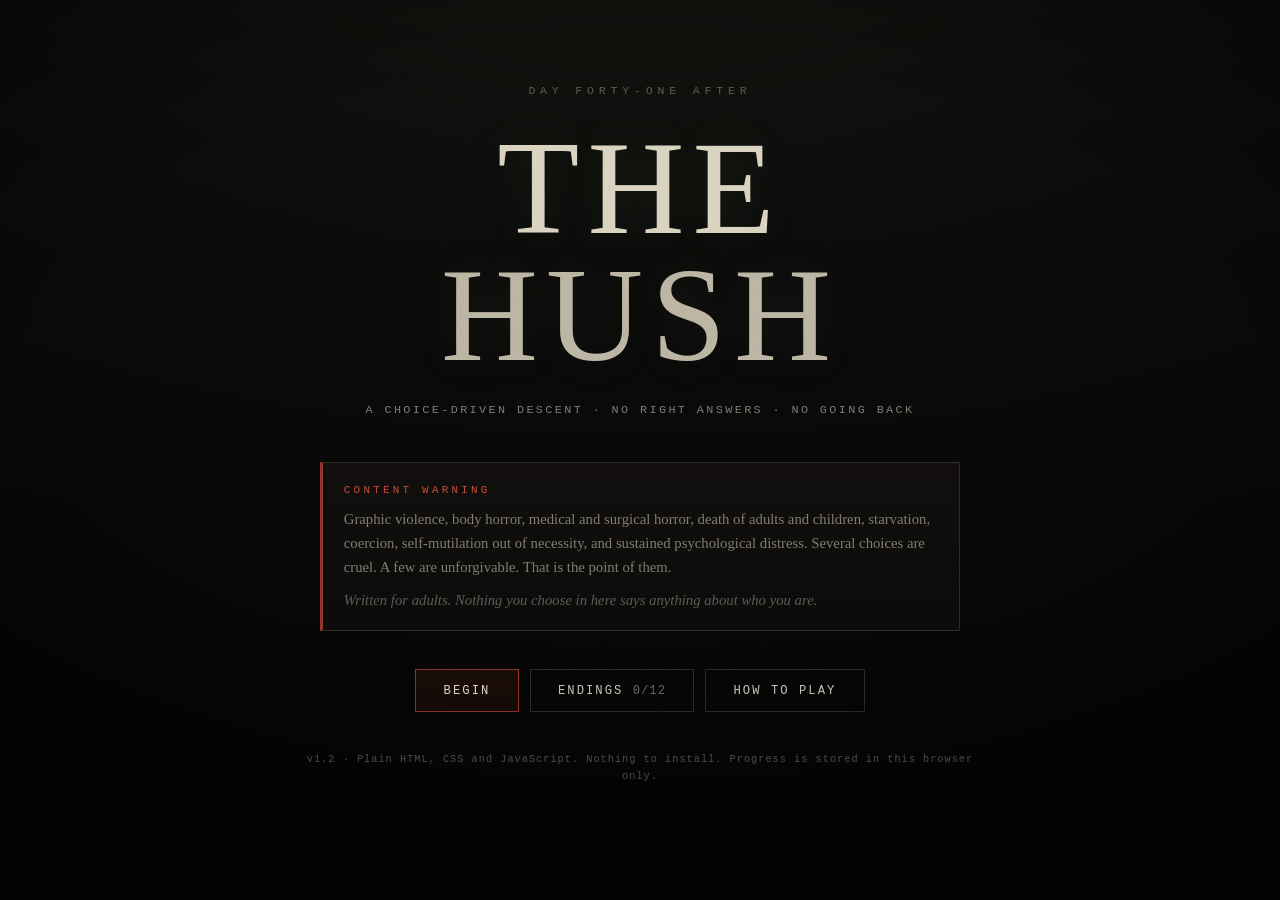
==== commit 4d63f82d: "Add reading preferences and expandable passage journal Co-authored-by: AL42-M <342419090+AL42-M@user" ====
--- a/ZombieChoiceAdventure/index.html
+++ b/ZombieChoiceAdventure/index.html
@@ -53,6 +53,8 @@
     <div class="hud-right">
       <button class="icon-btn" id="btn-journal" type="button" title="Journal (J)">Journal</button>
       <button class="icon-btn" id="btn-keepsakes" type="button" title="Keepsakes (K)">Keepsakes</button>
+      <button class="icon-btn" id="btn-reading" type="button" title="Toggle passage reveal" aria-pressed="false">Text: paced</button>
+      <button class="icon-btn" id="btn-text-size" type="button" title="Toggle larger story text" aria-pressed="false">Text size: regular</button>
       <button class="icon-btn" id="btn-sound" type="button" title="Ambience (M)" aria-pressed="false">Sound: off</button>
       <button class="icon-btn" id="btn-menu" type="button" title="Menu (Esc)">Menu</button>
     </div>
--- a/ZombieChoiceAdventure/style.css
+++ b/ZombieChoiceAdventure/style.css
@@ -40,7 +40,6 @@
 
 body{
   margin:0;
-  padding:env(safe-area-inset-top, 0px) env(safe-area-inset-right, 0px) env(safe-area-inset-bottom, 0px) env(safe-area-inset-left, 0px);
   background:
     radial-gradient(130% 90% at 50% -10%, #11140f 0%, var(--bg) 58%, #040504 100%);
   background-attachment:fixed;
@@ -53,8 +52,6 @@
   overflow-x:hidden;
 }
 
-button{ min-height:44px; touch-action:manipulation; }
-
 /* ---------------------- atmosphere layers ---------------------- */
 
 #grain,#vignette,#pulse{ position:fixed; inset:-50px; pointer-events:none; z-index:9000; }
@@ -86,13 +83,11 @@
 body.flash-rot   #pulse{ background:radial-gradient(110% 80% at 50% 50%, rgba(120,140,50,0) 42%, rgba(110,130,46,.42) 100%); opacity:1; transition-duration:.08s; }
 body.flash-cold  #pulse{ background:radial-gradient(110% 80% at 50% 50%, rgba(60,80,110,0) 42%, rgba(55,75,105,.42) 100%); opacity:1; transition-duration:.08s; }
 
-/* Keep infection filters off ancestors of fixed panels and notifications:
-   a filtered body makes those elements scroll with the document. */
-body[data-infect="2"]{ --infection-filter:saturate(.9) hue-rotate(-4deg); }
-body[data-infect="3"]{ --infection-filter:saturate(.78) hue-rotate(-9deg) contrast(1.04); }
-body[data-infect="4"]{ --infection-filter:saturate(.62) hue-rotate(-15deg) contrast(1.09) brightness(.95); }
-body[data-infect="5"]{ --infection-filter:saturate(.48) hue-rotate(-22deg) contrast(1.14) brightness(.9); }
-.title-wrap,#hud,#status,#party-strip,#stage,.end-wrap{ filter:var(--infection-filter, none); }
+/* infection creep: the whole page sours as the blood turns */
+body[data-infect="2"]{ filter:saturate(.9) hue-rotate(-4deg); }
+body[data-infect="3"]{ filter:saturate(.78) hue-rotate(-9deg) contrast(1.04); }
+body[data-infect="4"]{ filter:saturate(.62) hue-rotate(-15deg) contrast(1.09) brightness(.95); }
+body[data-infect="5"]{ filter:saturate(.48) hue-rotate(-22deg) contrast(1.14) brightness(.9); }
 
 /* ---------------------- screens ---------------------- */
 
@@ -147,7 +142,6 @@
 .title-actions{ display:flex; flex-wrap:wrap; gap:.7rem; justify-content:center; margin-bottom:2.4rem; }
 
 .btn{
-  max-width:100%; overflow-wrap:anywhere;
   font-family:var(--mono); font-size:.76rem; letter-spacing:.17em; text-transform:uppercase;
   padding:.85rem 1.7rem; border:1px solid var(--line); background:transparent; color:var(--ink);
   cursor:pointer; transition:all .25s var(--ease); position:relative;
@@ -161,7 +155,7 @@
 /* ---------------------- hud ---------------------- */
 
 #hud{
-  position:sticky; top:env(safe-area-inset-top, 0px); z-index:60;
+  position:sticky; top:0; z-index:60;
   display:flex; align-items:center; justify-content:space-between; gap:1rem;
   padding:.7rem clamp(.9rem,3vw,2rem);
   background:linear-gradient(180deg, rgba(8,9,8,.97), rgba(8,9,8,.82) 70%, rgba(8,9,8,0));
@@ -172,13 +166,12 @@
   font-family:var(--mono); font-size:.68rem; letter-spacing:.26em; text-transform:uppercase; color:var(--bone);
 }
 .place{ font-family:var(--mono); font-size:.62rem; letter-spacing:.12em; color:var(--muted-2); margin-top:.18rem; }
-.hud-left{ min-width:0; overflow-wrap:anywhere; }
 .hud-right{ display:flex; flex-wrap:wrap; gap:.4rem; flex-shrink:0; }
 
 .icon-btn{
   font-family:var(--mono); font-size:.6rem; letter-spacing:.14em; text-transform:uppercase;
   background:transparent; border:1px solid var(--line); color:var(--muted);
-  padding:.42rem .62rem; cursor:pointer; transition:all .2s var(--ease);
+  padding:.42rem .62rem; cursor:pointer; transition:all .2s var(--ease); white-space:nowrap;
 }
 .icon-btn:hover,.icon-btn:focus-visible{ color:var(--ink-bright); border-color:var(--muted); outline:none; }
 .icon-btn[aria-pressed="true"]{ color:var(--rot); border-color:var(--rot); }
@@ -186,7 +179,7 @@
 /* ---------------------- status meters ---------------------- */
 
 #status{
-  display:grid; grid-template-columns:repeat(4,minmax(0,1fr)); gap:.75rem;
+  display:grid; grid-template-columns:repeat(4,1fr); gap:.75rem;
   padding:.75rem clamp(.9rem,3vw,2rem) .4rem;
   max-width:78rem; margin:0 auto;
 }
@@ -235,6 +228,9 @@
   margin:0 0 1.15rem;
   animation:rise .85s var(--ease) both;
 }
+body.reading-large #passage,body.reading-large .end-body{ font-size:1.18em; line-height:1.8; }
+body.reading-large .jpassage{ font-size:1.08em; }
+body.reading-instant #passage p,body.reading-instant .choice{ animation:none; }
 @keyframes rise{ from{opacity:0; transform:translateY(9px); filter:blur(2px)} to{opacity:1; transform:none; filter:none} }
 
 #passage p.lede::first-letter{
@@ -299,7 +295,7 @@
   text-align:center; margin-top:.08rem; transition:all .22s var(--ease);
 }
 .choice:hover .key,.choice:focus-visible .key{ color:var(--bone); border-color:var(--muted); }
-.choice .label{ flex:1; min-width:0; overflow-wrap:anywhere; }
+.choice .label{ flex:1; }
 .choice .hint{
   display:block; font-family:var(--mono); font-size:.64rem; letter-spacing:.09em;
   color:var(--muted-2); margin-top:.35rem; text-transform:uppercase;
@@ -330,8 +326,6 @@
 
 #toasts{
   position:fixed; right:clamp(.7rem,3vw,1.6rem); bottom:clamp(.7rem,3vw,1.6rem);
-  right:calc(clamp(.7rem,3vw,1.6rem) + env(safe-area-inset-right, 0px));
-  bottom:calc(clamp(.7rem,3vw,1.6rem) + env(safe-area-inset-bottom, 0px));
   z-index:200; display:flex; flex-direction:column; gap:.4rem; align-items:flex-end;
   pointer-events:none; max-width:min(21rem,80vw);
 }
@@ -379,24 +373,22 @@
 .overlay{
   position:fixed; inset:0; z-index:500; background:rgba(4,5,4,.86);
   display:flex; align-items:center; justify-content:center; padding:1rem;
-  padding:calc(1rem + env(safe-area-inset-top, 0px)) calc(1rem + env(safe-area-inset-right, 0px)) calc(1rem + env(safe-area-inset-bottom, 0px)) calc(1rem + env(safe-area-inset-left, 0px));
   backdrop-filter:blur(5px); animation:fadein .3s var(--ease) both;
 }
 .panel{
   background:var(--panel); border:1px solid var(--line);
-  width:min(42rem,100%); max-height:86vh; max-height:min(86dvh,100%); display:flex; flex-direction:column;
+  width:min(42rem,100%); max-height:86vh; display:flex; flex-direction:column;
   box-shadow:0 30px 90px rgba(0,0,0,.8);
 }
 .panel-head{
-  display:flex; flex-wrap:wrap; align-items:center; justify-content:space-between; gap:1rem;
+  display:flex; align-items:center; justify-content:space-between; gap:1rem;
   padding:.9rem 1.2rem; border-bottom:1px solid var(--line-soft); flex-shrink:0;
 }
 .panel-head h2{
-  min-width:0; overflow-wrap:anywhere;
   margin:0; font-family:var(--mono); font-size:.7rem; letter-spacing:.3em; text-transform:uppercase;
   color:var(--bone); font-weight:400;
 }
-.panel-body{ min-height:0; overflow-y:auto; overscroll-behavior:contain; padding:1.2rem; }
+.panel-body{ overflow-y:auto; padding:1.2rem; }
 
 .panel-body h3{
   font-family:var(--mono); font-size:.62rem; letter-spacing:.26em; text-transform:uppercase;
@@ -411,6 +403,11 @@
 .menu-list .btn{ width:100%; text-align:left; }
 
 .jrow{ border-left:2px solid var(--line); padding:.1rem 0 1.1rem 1rem; margin-bottom:.2rem; }
+.jrow summary{ cursor:pointer; list-style-position:inside; }
+.jrow summary:focus-visible{ outline:1px solid var(--bone); }
+.jrow[open]{ border-left-color:var(--bone); }
+.jpassage{ border-top:1px solid var(--line-soft); margin:.8rem 0 0; padding:.8rem 0 0; }
+.jpassage p{ white-space:pre-line; color:var(--ink); line-height:1.65; }
 .jrow .jhead{
   font-family:var(--mono); font-size:.56rem; letter-spacing:.22em; text-transform:uppercase;
   color:var(--muted-2); margin-bottom:.3rem;
@@ -482,7 +479,7 @@
 /* ---------------------- responsive ---------------------- */
 
 @media (max-width:720px){
-  #status{ grid-template-columns:repeat(2,minmax(0,1fr)); gap:.6rem .9rem; }
+  #status{ grid-template-columns:repeat(2,1fr); gap:.6rem .9rem; }
   #hud{ flex-wrap:wrap; }
   .hud-right{ width:100%; justify-content:flex-start; }
   .game-title{ letter-spacing:.03em; }
@@ -490,11 +487,6 @@
   .choice{ font-size:.95rem; }
 }
 
-@media (hover:none) and (pointer:coarse){
-  body{ background-attachment:scroll; }
-  #grain{ animation:none; opacity:.34; }
-}
-
 @media (prefers-reduced-motion:reduce){
   #grain{ animation:none; opacity:.34; }
   .t-hum,#passage .hum{ animation:none; }
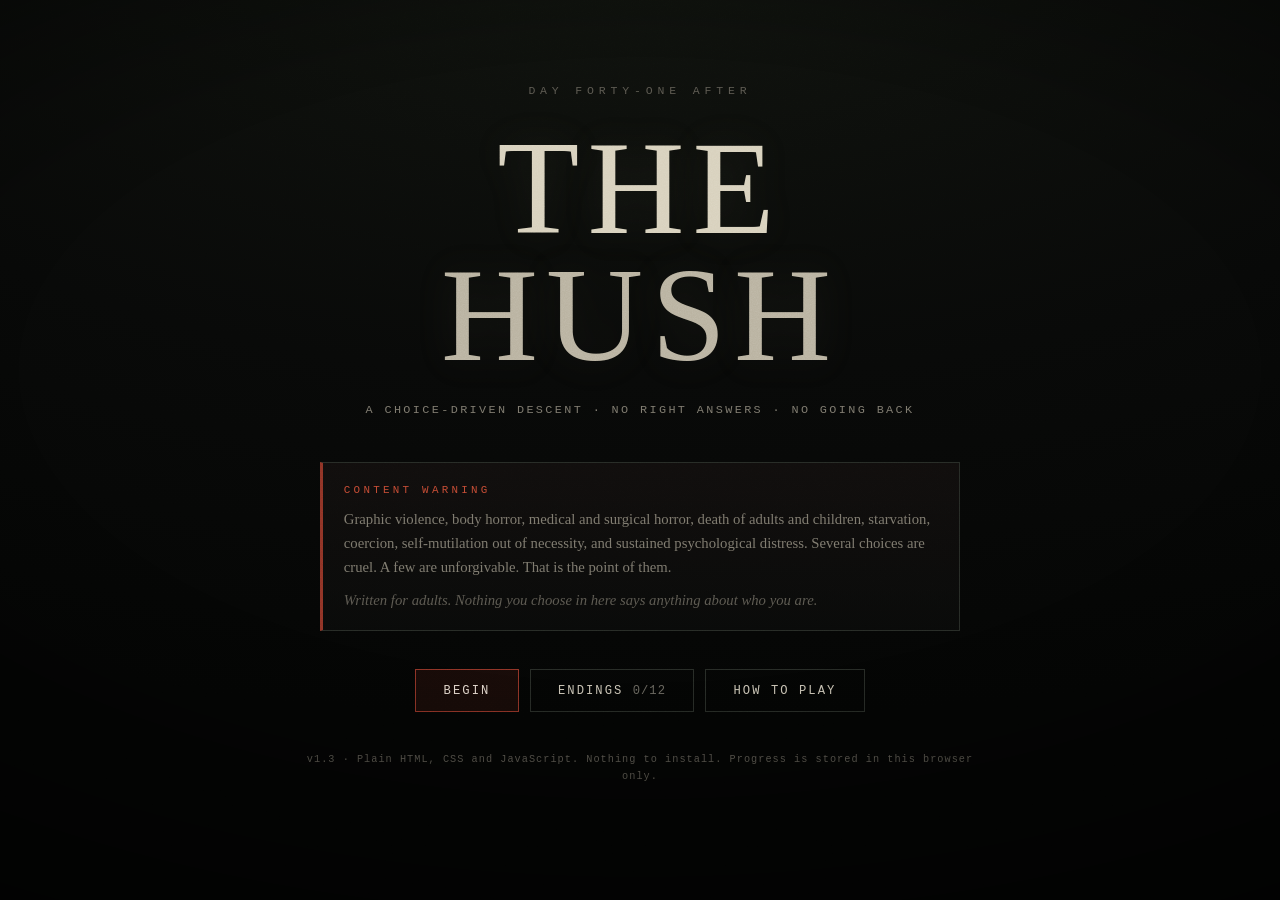
==== commit 5ee5f247: "Document v1.3 and verify routes, reading and audit Co-authored-by: AL42-M <342419090+AL42-M@users.no" ====
--- a/ZombieChoiceAdventure/index.html
+++ b/ZombieChoiceAdventure/index.html
@@ -38,7 +38,7 @@
       <button id="btn-help-title" class="btn btn-ghost" type="button">How to play</button>
     </div>
 
-    <p class="credit">v1.2 &middot; Plain HTML, CSS and JavaScript. Nothing to install. Progress is stored in this browser only.</p>
+    <p class="credit">v1.3 &middot; Plain HTML, CSS and JavaScript. Nothing to install. Progress is stored in this browser only.</p>
   </div>
 </section>
 
--- a/ZombieChoiceAdventure/style.css
+++ b/ZombieChoiceAdventure/style.css
@@ -404,16 +404,18 @@
 
 .jrow{ border-left:2px solid var(--line); padding:.1rem 0 1.1rem 1rem; margin-bottom:.2rem; }
 .jrow summary{ cursor:pointer; list-style-position:inside; }
+.jrow summary > span{ display:block; }
 .jrow summary:focus-visible{ outline:1px solid var(--bone); }
 .jrow[open]{ border-left-color:var(--bone); }
 .jpassage{ border-top:1px solid var(--line-soft); margin:.8rem 0 0; padding:.8rem 0 0; }
 .jpassage p{ white-space:pre-line; color:var(--ink); line-height:1.65; }
 .jrow .jhead{
+  display:block;
   font-family:var(--mono); font-size:.56rem; letter-spacing:.22em; text-transform:uppercase;
   color:var(--muted-2); margin-bottom:.3rem;
 }
-.jrow .jtext{ font-size:.88rem; color:var(--muted); margin-bottom:.4rem; line-height:1.55; }
-.jrow .jchoice{ font-size:.86rem; color:var(--bone); font-style:italic; }
+.jrow .jtext{ display:block; font-size:.88rem; color:var(--muted); margin-bottom:.4rem; line-height:1.55; }
+.jrow .jchoice{ display:block; font-size:.86rem; color:var(--bone); font-style:italic; }
 .jrow .jchoice::before{ content:"› "; color:var(--blood-lit); font-style:normal; }
 
 .ending-card{
